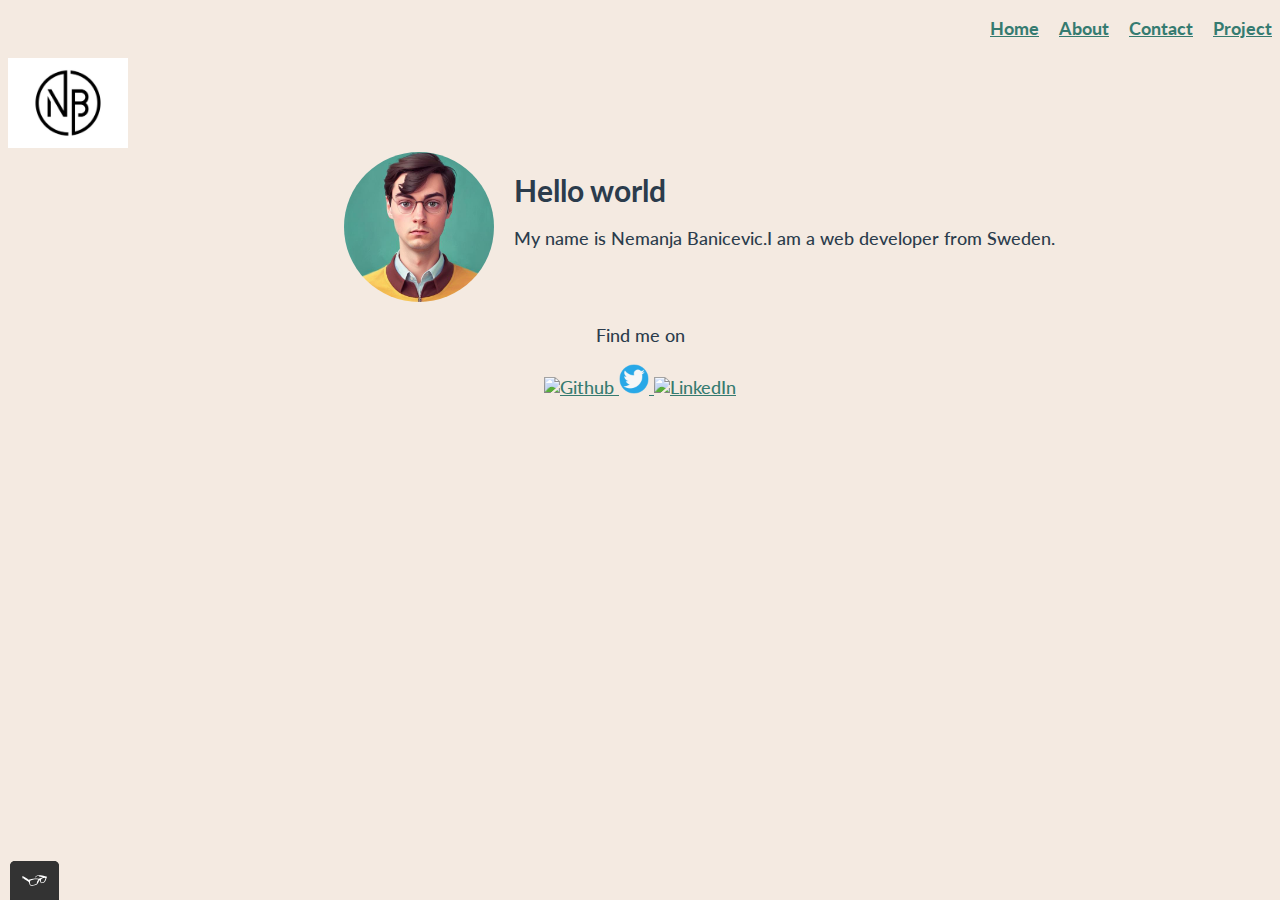
==== index.html @ b5a68466 "final immersion" ====
<!DOCTYPE html>
<html>

<head>

    <meta charset="utf-8">
    <title>Home  </title>

    <link href="https://fonts.googleapis.com/css2?family=Lato:wght@400;700&display=swap" rel="stylesheet">
    <link rel="preconnect" href="https://fonts.googleapis.com">
    <link rel="preconnect" href="https://fonts.gstatic.com" crossorigin>
    <link href="https://fonts.googleapis.com/css2?family=Lato:ital@1&family=Roboto+Mono:wght@100&display=swap"
        rel="stylesheet">

    <link rel="stylesheet" type="text/css" href="css/style.production.css" />


    <link href="https://www.wikipedia.org/static/favicon/wikipedia.ico" />
    <meta name="viewport" content="width=device-width, initial-scale=1">

</head>

<body>


    <header>
        <div>
            <nav class="main-navigation page-header__item">
                <ul role="menubar" class="navigation-list">
                    <li role="presentation">
                        <a href="index.html" role="menuitem"
                            class="navigation-list__item navigation-list__item--active">Home</a>
                    </li>
                    <li role="presentation">
                        <a href="about.html" role="menuitem" class="navigation-list__item">About</a>
                    </li>
                    <li role="presentation">
                        <a href="contact.html" role="menuitem" class="navigation-list__item">Contact</a>
                    </li>
                    <li role="presentation">
                        <a href="work.html" role="menuitem" class="navigation-list__item">Project</a>
                    </li>
                </ul>
            </nav>
        </div>
    </header>

    <main>

        <div>
            <img class="top_image" src="images/project x.jpeg" alt="logo" />
        </div>

        <div class="profile">
            <div class="left">
                <img class="profile_image" src="images/boy.jpeg" alt="A photograph of me" />
            </div>
            <div class="right">
                <h1>Hello world</h1>
                <p>My name is Nemanja Banicevic.I am a <span>web</span> developer from Sweden.</p>
            </div>
        </div>

    </main>
    <footer>

        <div>

            <div class="page-footer">

                <p>Find me on</p>

                <a href="https://github.com/corto0406" target="_blank">
                    <img class="logo" src="https://cdn-icons-png.flaticon.com/512/25/25231.png" alt="Github" />
                </a>
                <a href="https://example.com" target="_blank">
                    <img class="logo" src="images/twitter.png" alt="Twitter" />
                </a>
                <a href="https://example.com" target="_blank">
                    <img class="logo"
                        src="https://upload.wikimedia.org/wikipedia/commons/thumb/c/ca/LinkedIn_logo_initials.png/768px-LinkedIn_logo_initials.png"
                        alt="LinkedIn" />
                </a>
            </div>
        </div>
    </footer>




</body>
<script src="js/tota11y.min.js"></script>
</html>
---- css/style.production.css ----
/*
* Prefixed by https://autoprefixer.github.io
* PostCSS: v8.4.14,
* Autoprefixer: v10.4.7
* Browsers: last 4 version
*/

body {
    font-family: 'Lato', sans-serif;
    font-weight: 400;
    font-size: 16px;
line-height: 1.6;
background-color: #eee;
}

li {
    font-size: 18px;
    font-weight: 700;
}

h1 {
    color: rgb (red green blue);
}

a {
    color: yellow;
}

li {
    color: red;
}

a {
    color: #357b70;
}

button {

    border: none;

    font-family: inherit;

    background-color: #357b70;
    color: white;
    text-decoration: none;

    padding: 10px;
    border-radius: 3px;

    border-bottom: 2px solid rgba(0, 0, 0, 0.3);
}

button:hover,
button:focus {

    cursor: pointer;

    opacity: 0.8;
}

.button__secondary {
    background-color: 2px solid #e0b354;
    color: #2b2b2b;
}

.logo {
    width: 30px;
    height: 30px;
}

.top_image {
    width: 120px;
    height: auto;
}

.profile_image {
    width: 150px;
    height: 150px;
}

.my-link {

    border: none;

    font-family: inherit;

    background-color: #357b70;
    color: white;
    text-decoration: none;

    padding: 10px;
    border-radius: 3px;

    border-bottom: 2px solid rgba(0, 0, 0, 0.3);
}

.profile {
    max-width: 700;
    margin: 0 auto;
    display: -webkit-box;
    display: -ms-flexbox;
    display: flex;
}

.left {
    -ms-flex-preferred-size: 40%;
        flex-basis: 40%;
        text-align: right;
        padding-right: 20px;
}

.right {
    -ms-flex-preferred-size: 60%;
        flex-basis: 60%;
        text-align: left;
     
}        


.profile_image {
    border-radius: 50%;
}

.page_footer {
    clear: both;
    display: -webkit-box;
    display: -ms-flexbox;
    display: flex;
    text-align: center;
}

.navigation-list li {
    display: inline-block;
    margin-left: 15px;
}

.page-header {
    display: -webkit-box;
    display: -ms-flexbox;
    display: flex;
    width: 100%;
    padding: 20px;
}

.page-header__item {
    -webkit-box-flex: 0;
        -ms-flex: 0 1 200px;
            flex: 0 1 200px;
}

.page-header__item:last-child {
    -webkit-box-flex: 1;
        -ms-flex-positive: 1;
            flex-grow: 1;
    text-align: right;
}

.navigation-list {
    list-style-type: none;
}

.navigation-list li {
    display: inline-block;
    margin-left: 15px;
}

.grid {
    display: -ms-grid;
    display: grid;
    -ms-grid-columns: 1fr 1fr;
    grid-template-columns: 1fr 1fr;
}

.grid__item {
    background-color: lightgray;
    min-height: auto;
    margin: 20px;
    padding: 10px;
}

* {
    -webkit-box-sizing: border-box;
            box-sizing: border-box;
}

footer {
    text-align: center;
}

td {
    border: 1px solid blue;
    padding: 10px 20px;
}

.item {
    margin: 20px 0;
}

input {
    width: 100%;
    padding: 9px 20px;
    text-align: left;
    border: 0;
    outline: 0;
    border-radius: 6px;
    background-color: #fff;
    font-weight: 300;
    color: #8D8D8D;
    -webkit-transition: all 0.3s ease;
    -o-transition: all 0.3s ease;
    transition: all 0.3s ease;
}

.button {

    border: none;
    display: inline-block;

    font-family: inherit;

    background-color: undefined;
    color: white;
    text-decoration: none;
    padding: 10px;
    border-radius: 3px;

    border-bottom: 2px solid rgba(0, 0, 0, 0.3);
    -webkit-transition-duration: 0.2s;
         -o-transition-duration: 0.2s;
            transition-duration: 0.2s;
    -webkit-transition-property: opacity;
    -o-transition-property: opacity;
    transition-property: opacity;
}

button {

    border: none;
    display: inline-block;

    font-family: inherit;

    background-color: undefined;
    color: white;
    text-decoration: none;
    padding: 10px;
    border-radius: 3px;

    border-bottom: 2px solid rgba(0, 0, 0, 0.3);
    -webkit-transition-duration: 0.2s;
         -o-transition-duration: 0.2s;
            transition-duration: 0.2s;
    -webkit-transition-property: opacity;
    -o-transition-property: opacity;
    transition-property: opacity;
}

button:hover,
button:focus,
.button:hover,
.button:focus {

    cursor: pointer;

    opacity: 0.8;
}


.button {

    border: none;
    display: inline-block;

    font-family: inherit;

    background-color: #357b70;
    color: white;
    text-decoration: none;
    padding: 10px;
    border-radius: 3px;

    border-bottom: 2px solid rgba(0, 0, 0, 0.3);
    -webkit-transition: opacity 0.2s;
    -o-transition: opacity 0.2s;
    transition: opacity 0.2s;
}


button {

    border: none;
    display: inline-block;

    font-family: inherit;

    background-color: #357b70;
    color: white;
    text-decoration: none;
    padding: 10px;
    border-radius: 3px;

    border-bottom: 2px solid rgba(0, 0, 0, 0.3);
    -webkit-transition: opacity 0.2s;
    -o-transition: opacity 0.2s;
    transition: opacity 0.2s;
}

body {
    background-color: #f4eae1;
    font-family: 'Lato', sans-serif;
    font-weight: 500;
    font-size: 18px;
    line-height: 1.2;
    color: #2b3c4c;
}

h1 {
    font-weight: 700;
    font-size: 30px;
   
    color: #2b3c4c
}

h2 {
    font-weight: 700;
    font-size: 24px;
    color: #2b3c4c
}

h3 {
    font-weight: 700;
    font-size: 18px;
    color: #2b3c4c
}

.navigation-list__item {
    -webkit-transition: all 500ms ease;
    -o-transition: all 500ms ease;
    transition: all 500ms ease;
}

.navigation-list__item:hover {
    color: blue;
}

@-webkit-keyframes color-change {
    from {
        fill: undefined;
    }

    to {
        fill: #f76414;
    }
}

@keyframes color-change {
    from {
        fill: undefined;
    }

    to {
        fill: #f76414;
    }
}

@keyframes color-change {
    0% {
        fill: undefined;
    }

    50% {
        fill: #fcffad;
    }

    100% {
        fill: #f76414;
    }
}

.sun {
    -webkit-animation-duration: 4s;
            animation-duration: 4s;
    -webkit-animation-name: color-change;
            animation-name: color-change;
    -webkit-animation-iteration-count: infinite;
            animation-iteration-count: infinite;
    -webkit-animation-direction: alternate;
            animation-direction: alternate;
    -webkit-animation-timing-function: linear;
            animation-timing-function: linear;
}

.sun {
    -webkit-animation: 4s color-change infinite alternate linear;
            animation: 4s color-change infinite alternate linear;
}

@-webkit-keyframes cloud-move {
    from {
        -webkit-transform: translate(0, 50px);
                transform: translate(0, 50px);
    }

    to {
        -webkit-transform: translate(200px, 50px);
                transform: translate(200px, 50px);
    }
}

@keyframes cloud-move {
    from {
        -webkit-transform: translate(0, 50px);
                transform: translate(0, 50px);
    }

    to {
        -webkit-transform: translate(200px, 50px);
                transform: translate(200px, 50px);
    }
}

.cloud-front {
    -webkit-animation: 30s cloud-move infinite alternate linear;
            animation: 30s cloud-move infinite alternate linear;
}

@-webkit-keyframes cloud-move-reverse {
    from {
        -webkit-transform: translate(446px, 48px);
                transform: translate(446px, 48px);
    }

    to {
        -webkit-transform: translate(100px, 48px);
                transform: translate(100px, 48px);
    }
}

@keyframes cloud-move-reverse {
    from {
        -webkit-transform: translate(446px, 48px);
                transform: translate(446px, 48px);
    }

    to {
        -webkit-transform: translate(100px, 48px);
                transform: translate(100px, 48px);
    }
}

.cloud-back {
    -webkit-animation: 34s cloud-move-reverse infinite alternate linear;
            animation: 34s cloud-move-reverse infinite alternate linear;
}

@media all and (max-width: 500px) {
    .grid {
        -ms-grid-columns: 1fr;
        grid-template-columns: 1fr;
    }
}

@media all and (min-width: 500px) and (max-width: 750px) {
    .grid {
        -ms-grid-columns: 1fr1fr;
        grid-template-columns: 1fr1fr;
    }
}

@media all and (max-width: 750px) {
    .grid {
        grid-gap: 10px;
    }

    .grid__item:last-child {
        grid-column: auto / auto;
        grid-row: auto / auto;
    }

    h1 {
        font-size: 22px;
    }
}

@media all and (max-width: 500px) {
    .profile {
        -webkit-box-orient: vertical;
        -webkit-box-direction: normal;
            -ms-flex-direction: column;
                flex-direction: column;
    }
}

.profile-about {
    text-align: center;
}

.profile-table {
    margin: 0 auto;
}

.skills {
    list-style: none;
}

.profile-contact {
    text-align: center;
}

.contact-form {
    padding: 0 20%;
}

.contact-message {
    width: 100%;
}
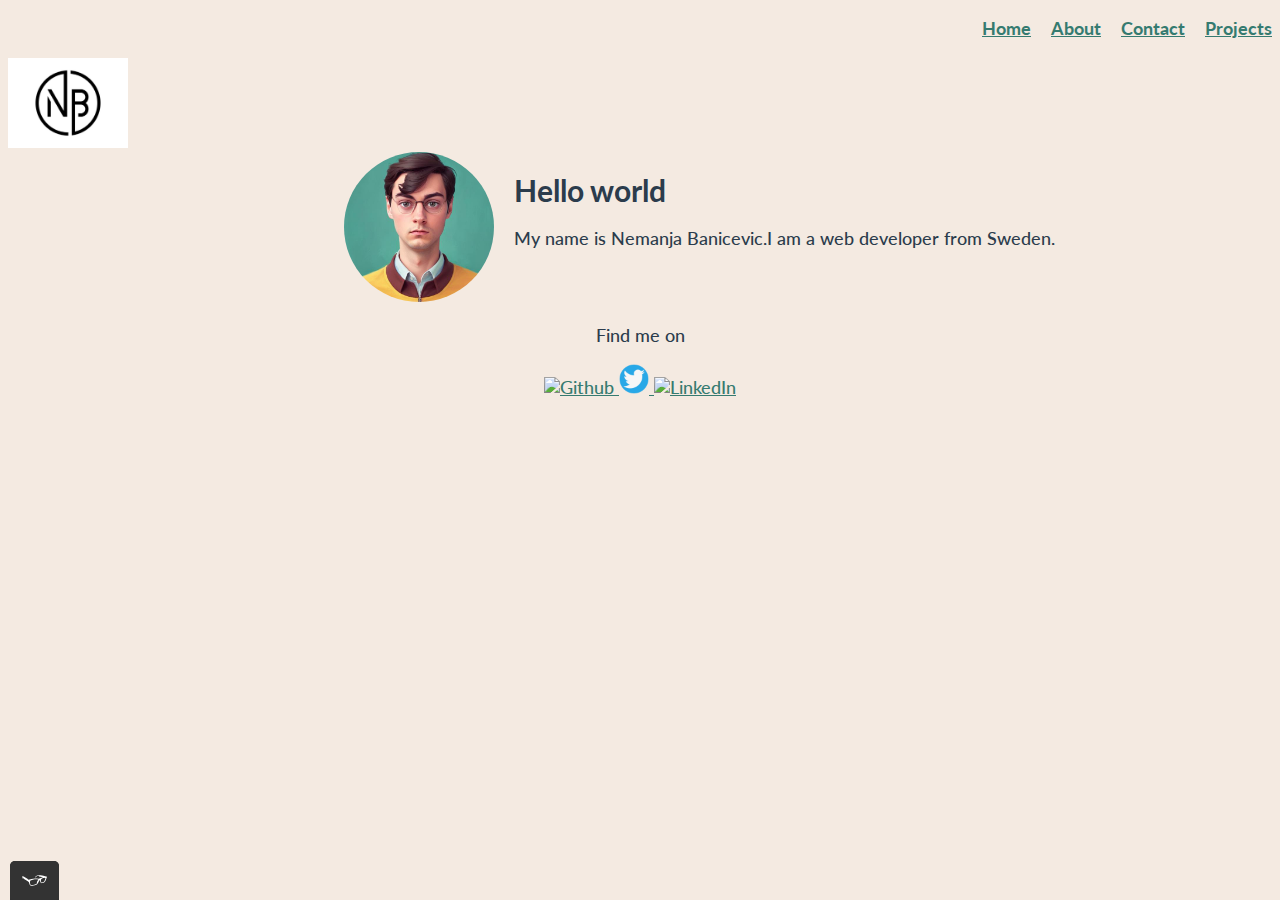
==== commit a78ecf02: "final immersion" ====
--- a/index.html
+++ b/index.html
@@ -38,7 +38,7 @@
                         <a href="contact.html" role="menuitem" class="navigation-list__item">Contact</a>
                     </li>
                     <li role="presentation">
-                        <a href="work.html" role="menuitem" class="navigation-list__item">Project</a>
+                        <a href="work.html" role="menuitem" class="navigation-list__item">Projects</a>
                     </li>
                 </ul>
             </nav>
